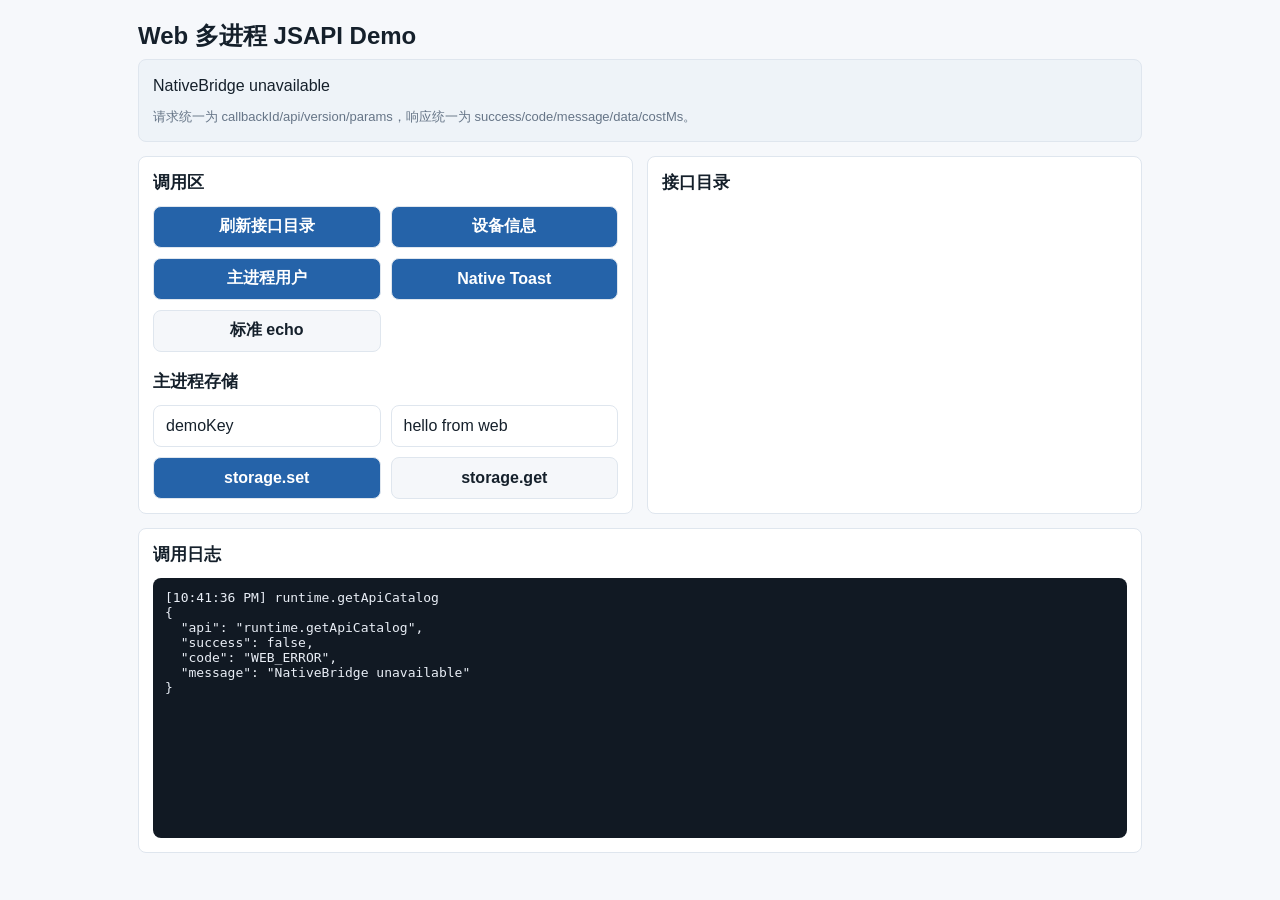
==== android-web-multiprocess-demo/app/src/main/assets/web/demo.html @ 55a3e7e3 "Add Android Web multiprocess JSAPI demo" ====
<!doctype html>
<html lang="zh-CN">
  <head>
    <meta charset="utf-8" />
    <meta name="viewport" content="width=device-width, initial-scale=1" />
    <title>Web Multiprocess JSAPI Demo</title>
    <style>
      :root {
        color-scheme: light;
        --bg: #f6f8fb;
        --panel: #ffffff;
        --text: #15202b;
        --muted: #667587;
        --line: #dfe6ee;
        --blue: #2563a9;
        --green: #147a55;
        --red: #ba3f3f;
        --gold: #9a6a16;
      }

      * {
        box-sizing: border-box;
      }

      body {
        margin: 0;
        min-height: 100vh;
        font-family: -apple-system, BlinkMacSystemFont, "Segoe UI", "Microsoft YaHei", sans-serif;
        color: var(--text);
        background: var(--bg);
      }

      main {
        width: min(1040px, 100%);
        margin: 0 auto;
        padding: 18px;
      }

      h1 {
        margin: 4px 0 8px;
        font-size: 24px;
        line-height: 1.2;
      }

      h2 {
        margin: 0 0 12px;
        font-size: 17px;
      }

      p {
        margin: 0;
        line-height: 1.55;
      }

      .muted {
        color: var(--muted);
        font-size: 13px;
      }

      .status {
        display: grid;
        gap: 8px;
        padding: 14px;
        background: #eef3f8;
        border: 1px solid var(--line);
        border-radius: 8px;
      }

      .grid {
        display: grid;
        grid-template-columns: repeat(2, minmax(0, 1fr));
        gap: 14px;
        margin-top: 14px;
      }

      .panel {
        padding: 14px;
        background: var(--panel);
        border: 1px solid var(--line);
        border-radius: 8px;
      }

      .actions {
        display: grid;
        grid-template-columns: repeat(2, minmax(0, 1fr));
        gap: 10px;
      }

      button,
      input {
        min-height: 42px;
        border: 1px solid var(--line);
        border-radius: 8px;
        font: inherit;
      }

      button {
        padding: 0 12px;
        color: #fff;
        font-weight: 700;
        background: var(--blue);
      }

      button.secondary {
        color: var(--text);
        background: #f5f7fa;
      }

      input {
        width: 100%;
        padding: 0 12px;
        color: var(--text);
        background: #fff;
      }

      .form-row {
        display: grid;
        grid-template-columns: 1fr 1fr;
        gap: 10px;
        margin: 0 0 10px;
      }

      .api-list {
        display: grid;
        gap: 8px;
      }

      .api-item {
        padding: 10px;
        background: #f7f9fc;
        border: 1px solid var(--line);
        border-radius: 8px;
      }

      .api-item strong {
        display: block;
        margin-bottom: 4px;
        font-size: 13px;
      }

      .tag {
        display: inline-block;
        margin-right: 6px;
        padding: 2px 7px;
        color: #fff;
        font-size: 11px;
        border-radius: 999px;
        background: var(--green);
      }

      .tag.warn {
        background: var(--gold);
      }

      .tag.no {
        background: var(--red);
      }

      pre {
        min-height: 260px;
        max-height: 460px;
        overflow: auto;
        margin: 0;
        padding: 12px;
        color: #e9eef6;
        background: #111923;
        border-radius: 8px;
        white-space: pre-wrap;
        word-break: break-word;
      }

      @media (max-width: 760px) {
        main {
          padding: 14px;
        }

        .grid,
        .actions,
        .form-row {
          grid-template-columns: 1fr;
        }
      }
    </style>
  </head>
  <body>
    <main>
      <h1>Web 多进程 JSAPI Demo</h1>
      <section class="status">
        <p id="bridgeInfo">Bridge initializing...</p>
        <p class="muted">请求统一为 callbackId/api/version/params，响应统一为 success/code/message/data/costMs。</p>
      </section>

      <div class="grid">
        <section class="panel">
          <h2>调用区</h2>
          <div class="actions">
            <button data-api="runtime.getApiCatalog">刷新接口目录</button>
            <button data-api="device.getInfo">设备信息</button>
            <button data-api="user.getProfile">主进程用户</button>
            <button data-api="ui.toast">Native Toast</button>
            <button data-api="demo.echo" class="secondary">标准 echo</button>
          </div>

          <h2 style="margin-top: 18px">主进程存储</h2>
          <div class="form-row">
            <input id="storageKey" value="demoKey" aria-label="storage key" />
            <input id="storageValue" value="hello from web" aria-label="storage value" />
          </div>
          <div class="actions">
            <button id="setStorage">storage.set</button>
            <button id="getStorage" class="secondary">storage.get</button>
          </div>
        </section>

        <section class="panel">
          <h2>接口目录</h2>
          <div id="apiList" class="api-list"></div>
        </section>
      </div>

      <section class="panel" style="margin-top: 14px">
        <h2>调用日志</h2>
        <pre id="log"></pre>
      </section>
    </main>

    <script>
      (function () {
        const pending = new Map();
        const logEl = document.getElementById("log");
        const apiListEl = document.getElementById("apiList");
        const bridgeInfoEl = document.getElementById("bridgeInfo");

        function now() {
          return new Date().toLocaleTimeString();
        }

        function log(title, payload) {
          const text = JSON.stringify(payload, null, 2);
          logEl.textContent = `[${now()}] ${title}\n${text}\n\n${logEl.textContent}`;
        }

        function renderBridgeInfo() {
          if (!window.NativeBridge) {
            bridgeInfoEl.textContent = "NativeBridge unavailable";
            return;
          }
          try {
            const info = JSON.parse(window.NativeBridge.getBridgeInfo());
            bridgeInfoEl.textContent = `Bridge ${info.bridgeVersion} | ${info.mode} | ${info.process}`;
          } catch (error) {
            bridgeInfoEl.textContent = `Bridge info parse failed: ${error.message}`;
          }
        }

        function renderCatalog(apis) {
          apiListEl.innerHTML = "";
          apis.forEach((api) => {
            const item = document.createElement("div");
            item.className = "api-item";
            const mainTag = api.mainProcessOnly
              ? '<span class="tag warn">main</span>'
              : '<span class="tag">any</span>';
            const fallbackTag = api.allowLocalFallback
              ? '<span class="tag">fallback</span>'
              : '<span class="tag no">no fallback</span>';
            item.innerHTML = `
              <strong>${api.name} v${api.version}</strong>
              <p>${mainTag}${fallbackTag}</p>
              <p class="muted">${api.description}</p>
            `;
            apiListEl.appendChild(item);
          });
        }

        window.WebNative = {
          invoke(api, params, version) {
            return new Promise((resolve, reject) => {
              if (!window.NativeBridge) {
                reject(new Error("NativeBridge unavailable"));
                return;
              }
              const callbackId = `cb_${Date.now()}_${Math.random().toString(16).slice(2)}`;
              pending.set(callbackId, { api, resolve, reject });
              const request = {
                callbackId,
                api,
                version: version || "1.0.0",
                params: params || {},
                pageUrl: location.href,
                bridgeVersion: "1.0.0",
                timestamp: Date.now(),
              };
              window.NativeBridge.postMessage(JSON.stringify(request));
              setTimeout(() => {
                if (pending.has(callbackId)) {
                  pending.delete(callbackId);
                  reject(new Error(`${api} timeout`));
                }
              }, 8000);
            });
          },
          __callback(responseJson) {
            let response;
            try {
              response = JSON.parse(responseJson);
            } catch (error) {
              log("BAD_NATIVE_RESPONSE", { responseJson, error: error.message });
              return;
            }
            const callback = pending.get(response.callbackId);
            if (!callback) {
              log("ORPHAN_CALLBACK", response);
              return;
            }
            pending.delete(response.callbackId);
            callback.resolve(response);
            log(response.api || callback.api, response);
            if (response.api === "runtime.getApiCatalog" && response.success) {
              renderCatalog(response.data.apis || []);
            }
          },
        };

        async function invokeAndLog(api, params) {
          try {
            const response = await window.WebNative.invoke(api, params);
            return response;
          } catch (error) {
            const failure = { api, success: false, code: "WEB_ERROR", message: error.message };
            log(api, failure);
            return failure;
          }
        }

        document.querySelectorAll("button[data-api]").forEach((button) => {
          button.addEventListener("click", () => {
            const api = button.dataset.api;
            const params =
              api === "ui.toast"
                ? { message: "Toast from WebView", long: false }
                : api === "demo.echo"
                  ? { message: "standardized handler", payload: { from: "web" } }
                  : {};
            invokeAndLog(api, params);
          });
        });

        document.getElementById("setStorage").addEventListener("click", () => {
          invokeAndLog("storage.set", {
            key: document.getElementById("storageKey").value,
            value: document.getElementById("storageValue").value,
          });
        });

        document.getElementById("getStorage").addEventListener("click", () => {
          invokeAndLog("storage.get", {
            key: document.getElementById("storageKey").value,
          });
        });

        renderBridgeInfo();
        invokeAndLog("runtime.getApiCatalog", {});
      })();
    </script>
  </body>
</html>
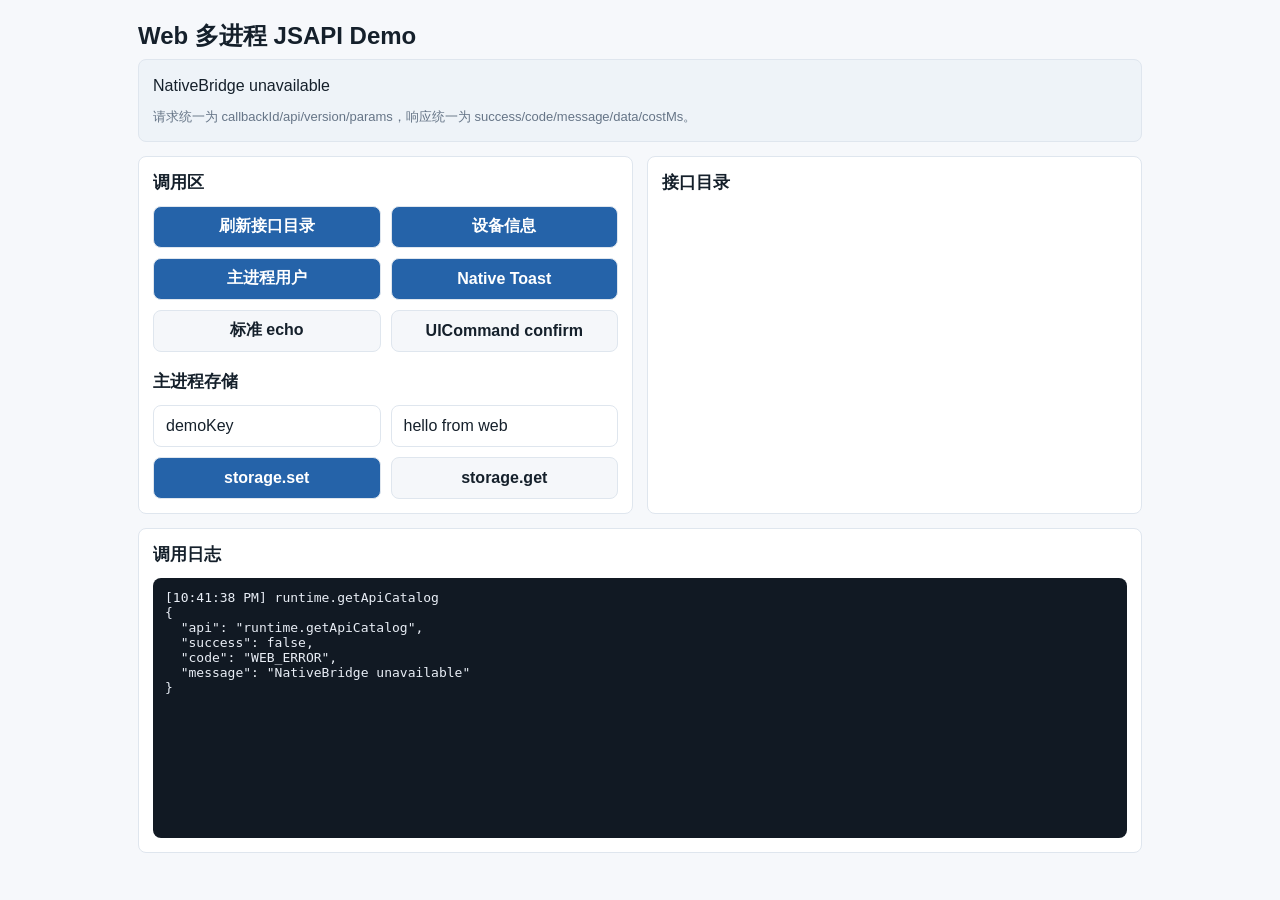
==== commit af8f1ce8: "Add UICommand bridge demo" ====
--- a/android-web-multiprocess-demo/app/src/main/assets/web/demo.html
+++ b/android-web-multiprocess-demo/app/src/main/assets/web/demo.html
@@ -199,6 +199,7 @@
             <button data-api="user.getProfile">主进程用户</button>
             <button data-api="ui.toast">Native Toast</button>
             <button data-api="demo.echo" class="secondary">标准 echo</button>
+            <button data-api="demo.confirmThenEcho" class="secondary">UICommand confirm</button>
           </div>
 
           <h2 style="margin-top: 18px">主进程存储</h2>
@@ -230,6 +231,7 @@
         const logEl = document.getElementById("log");
         const apiListEl = document.getElementById("apiList");
         const bridgeInfoEl = document.getElementById("bridgeInfo");
+        let bridgeInfo = {};
 
         function now() {
           return new Date().toLocaleTimeString();
@@ -247,6 +249,7 @@
           }
           try {
             const info = JSON.parse(window.NativeBridge.getBridgeInfo());
+            bridgeInfo = info;
             bridgeInfoEl.textContent = `Bridge ${info.bridgeVersion} | ${info.mode} | ${info.process}`;
           } catch (error) {
             bridgeInfoEl.textContent = `Bridge info parse failed: ${error.message}`;
@@ -287,6 +290,7 @@
                 api,
                 version: version || "1.0.0",
                 params: params || {},
+                pageId: bridgeInfo.pageId || "",
                 pageUrl: location.href,
                 bridgeVersion: "1.0.0",
                 timestamp: Date.now(),
@@ -341,6 +345,11 @@
                 ? { message: "Toast from WebView", long: false }
                 : api === "demo.echo"
                   ? { message: "standardized handler", payload: { from: "web" } }
+                  : api === "demo.confirmThenEcho"
+                    ? {
+                        message: "Main process handler asks the UI process to show this dialog.",
+                        payload: { from: "main_process_handler" },
+                      }
                   : {};
             invokeAndLog(api, params);
           });
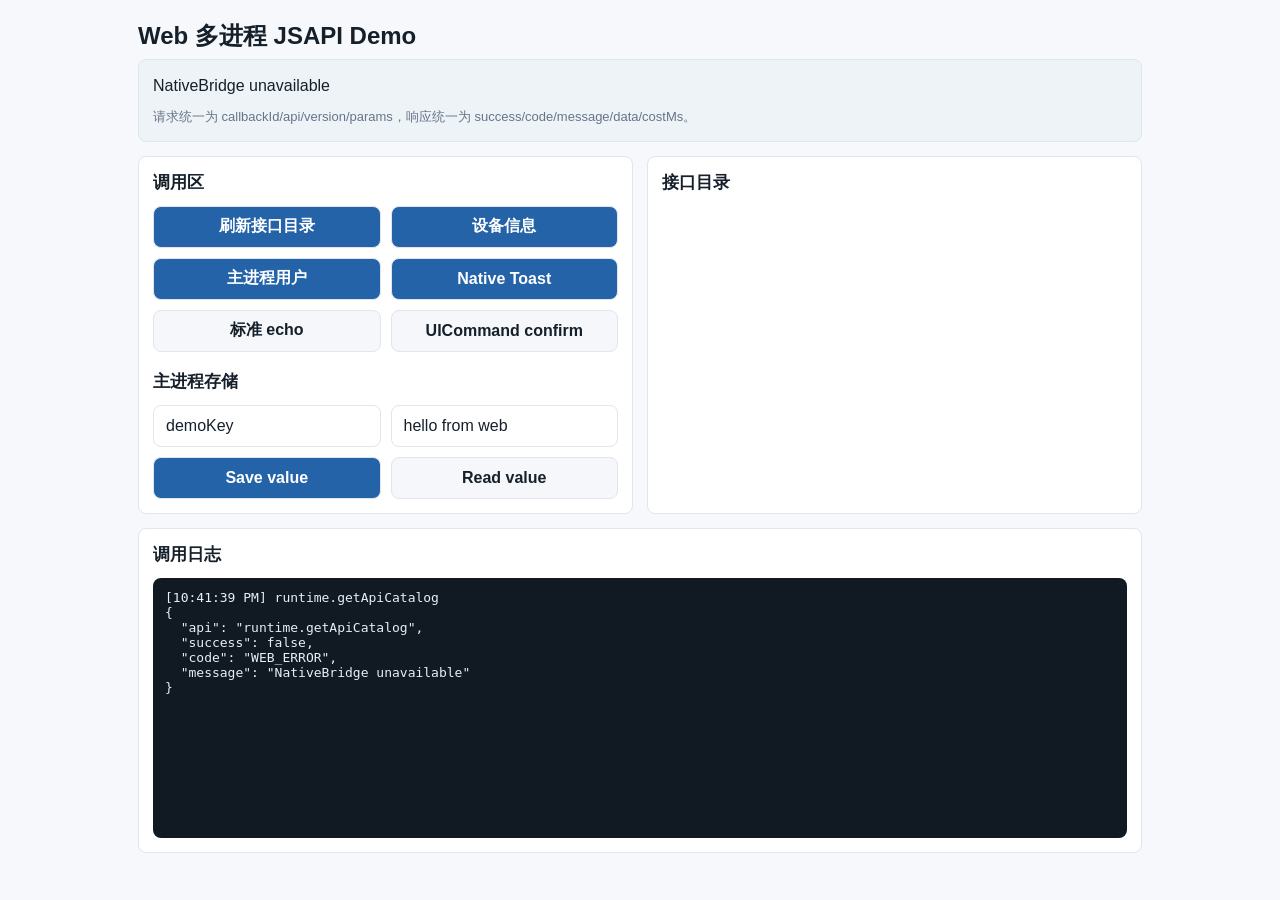
==== commit d2cdc8e3: "Refactor JSAPI bridge constants into config" ====
--- a/android-web-multiprocess-demo/app/src/main/assets/web/demo.html
+++ b/android-web-multiprocess-demo/app/src/main/assets/web/demo.html
@@ -193,14 +193,7 @@
       <div class="grid">
         <section class="panel">
           <h2>调用区</h2>
-          <div class="actions">
-            <button data-api="runtime.getApiCatalog">刷新接口目录</button>
-            <button data-api="device.getInfo">设备信息</button>
-            <button data-api="user.getProfile">主进程用户</button>
-            <button data-api="ui.toast">Native Toast</button>
-            <button data-api="demo.echo" class="secondary">标准 echo</button>
-            <button data-api="demo.confirmThenEcho" class="secondary">UICommand confirm</button>
-          </div>
+          <div id="actionButtons" class="actions"></div>
 
           <h2 style="margin-top: 18px">主进程存储</h2>
           <div class="form-row">
@@ -208,8 +201,8 @@
             <input id="storageValue" value="hello from web" aria-label="storage value" />
           </div>
           <div class="actions">
-            <button id="setStorage">storage.set</button>
-            <button id="getStorage" class="secondary">storage.get</button>
+            <button id="setStorage">Save value</button>
+            <button id="getStorage" class="secondary">Read value</button>
           </div>
         </section>
 
@@ -231,7 +224,56 @@
         const logEl = document.getElementById("log");
         const apiListEl = document.getElementById("apiList");
         const bridgeInfoEl = document.getElementById("bridgeInfo");
+        const actionButtonsEl = document.getElementById("actionButtons");
         let bridgeInfo = {};
+
+        const BRIDGE_FIELDS = {
+          callbackId: "callbackId",
+          api: "api",
+          version: "version",
+          params: "params",
+          pageId: "pageId",
+          pageUrl: "pageUrl",
+          bridgeVersion: "bridgeVersion",
+          timestamp: "timestamp",
+        };
+
+        const API = {
+          catalog: "runtime.getApiCatalog",
+          deviceInfo: "device.getInfo",
+          userProfile: "user.getProfile",
+          toast: "ui.toast",
+          echo: "demo.echo",
+          confirmThenEcho: "demo.confirmThenEcho",
+          storageSet: "storage.set",
+          storageGet: "storage.get",
+        };
+
+        const API_CONFIG = [
+          { api: API.catalog, label: "刷新接口目录" },
+          { api: API.deviceInfo, label: "设备信息" },
+          { api: API.userProfile, label: "主进程用户" },
+          {
+            api: API.toast,
+            label: "Native Toast",
+            params: { message: "Toast from WebView", long: false },
+          },
+          {
+            api: API.echo,
+            label: "标准 echo",
+            secondary: true,
+            params: { message: "standardized handler", payload: { from: "web" } },
+          },
+          {
+            api: API.confirmThenEcho,
+            label: "UICommand confirm",
+            secondary: true,
+            params: {
+              message: "Main process handler asks the UI process to show this dialog.",
+              payload: { from: "main_process_handler" },
+            },
+          },
+        ];
 
         function now() {
           return new Date().toLocaleTimeString();
@@ -285,16 +327,15 @@
               }
               const callbackId = `cb_${Date.now()}_${Math.random().toString(16).slice(2)}`;
               pending.set(callbackId, { api, resolve, reject });
-              const request = {
-                callbackId,
-                api,
-                version: version || "1.0.0",
-                params: params || {},
-                pageId: bridgeInfo.pageId || "",
-                pageUrl: location.href,
-                bridgeVersion: "1.0.0",
-                timestamp: Date.now(),
-              };
+              const request = {};
+              request[BRIDGE_FIELDS.callbackId] = callbackId;
+              request[BRIDGE_FIELDS.api] = api;
+              request[BRIDGE_FIELDS.version] = version || "1.0.0";
+              request[BRIDGE_FIELDS.params] = params || {};
+              request[BRIDGE_FIELDS.pageId] = bridgeInfo.pageId || "";
+              request[BRIDGE_FIELDS.pageUrl] = location.href;
+              request[BRIDGE_FIELDS.bridgeVersion] = "1.0.0";
+              request[BRIDGE_FIELDS.timestamp] = Date.now();
               window.NativeBridge.postMessage(JSON.stringify(request));
               setTimeout(() => {
                 if (pending.has(callbackId)) {
@@ -320,7 +361,7 @@
             pending.delete(response.callbackId);
             callback.resolve(response);
             log(response.api || callback.api, response);
-            if (response.api === "runtime.getApiCatalog" && response.success) {
+            if (response.api === API.catalog && response.success) {
               renderCatalog(response.data.apis || []);
             }
           },
@@ -337,39 +378,36 @@
           }
         }
 
-        document.querySelectorAll("button[data-api]").forEach((button) => {
-          button.addEventListener("click", () => {
-            const api = button.dataset.api;
-            const params =
-              api === "ui.toast"
-                ? { message: "Toast from WebView", long: false }
-                : api === "demo.echo"
-                  ? { message: "standardized handler", payload: { from: "web" } }
-                  : api === "demo.confirmThenEcho"
-                    ? {
-                        message: "Main process handler asks the UI process to show this dialog.",
-                        payload: { from: "main_process_handler" },
-                      }
-                  : {};
-            invokeAndLog(api, params);
+        function renderActionButtons() {
+          actionButtonsEl.innerHTML = "";
+          API_CONFIG.forEach((item) => {
+            const button = document.createElement("button");
+            button.type = "button";
+            button.textContent = item.label;
+            if (item.secondary) {
+              button.className = "secondary";
+            }
+            button.addEventListener("click", () => invokeAndLog(item.api, item.params || {}));
+            actionButtonsEl.appendChild(button);
           });
-        });
+        }
 
         document.getElementById("setStorage").addEventListener("click", () => {
-          invokeAndLog("storage.set", {
+          invokeAndLog(API.storageSet, {
             key: document.getElementById("storageKey").value,
             value: document.getElementById("storageValue").value,
           });
         });
 
         document.getElementById("getStorage").addEventListener("click", () => {
-          invokeAndLog("storage.get", {
+          invokeAndLog(API.storageGet, {
             key: document.getElementById("storageKey").value,
           });
         });
 
+        renderActionButtons();
         renderBridgeInfo();
-        invokeAndLog("runtime.getApiCatalog", {});
+        invokeAndLog(API.catalog, {});
       })();
     </script>
   </body>
